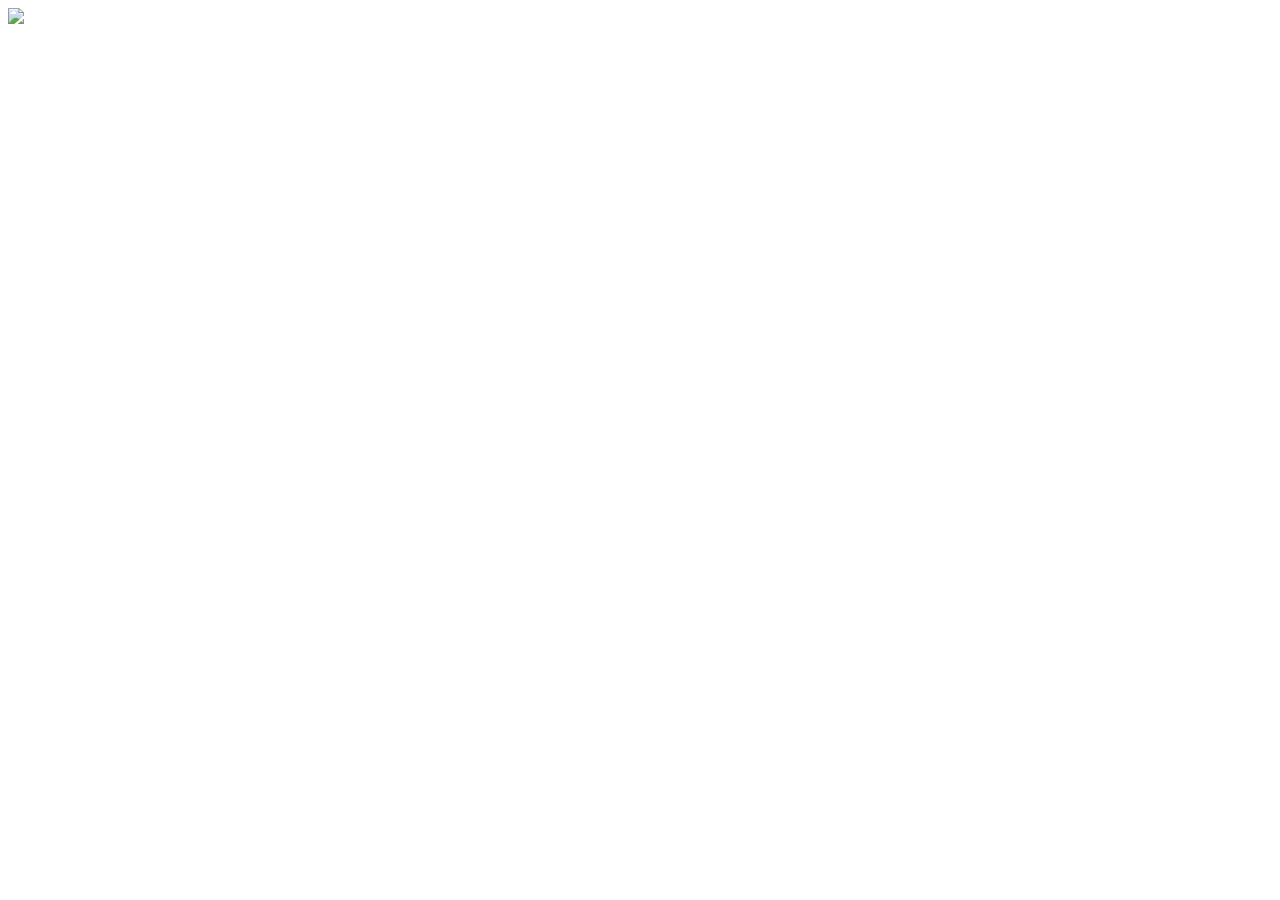
==== index.html @ a526a979 "Rename index to index.html" ====
<!DOCTYPE html>
<html lang="en">
<head>
    <meta charset="UTF-8">
    <meta name="viewport" content="width=device-width, initial-scale=1.0">
    <title>Document</title>
</head>
<body>
    <img src="./kkang.jpg">
</body>
</html>
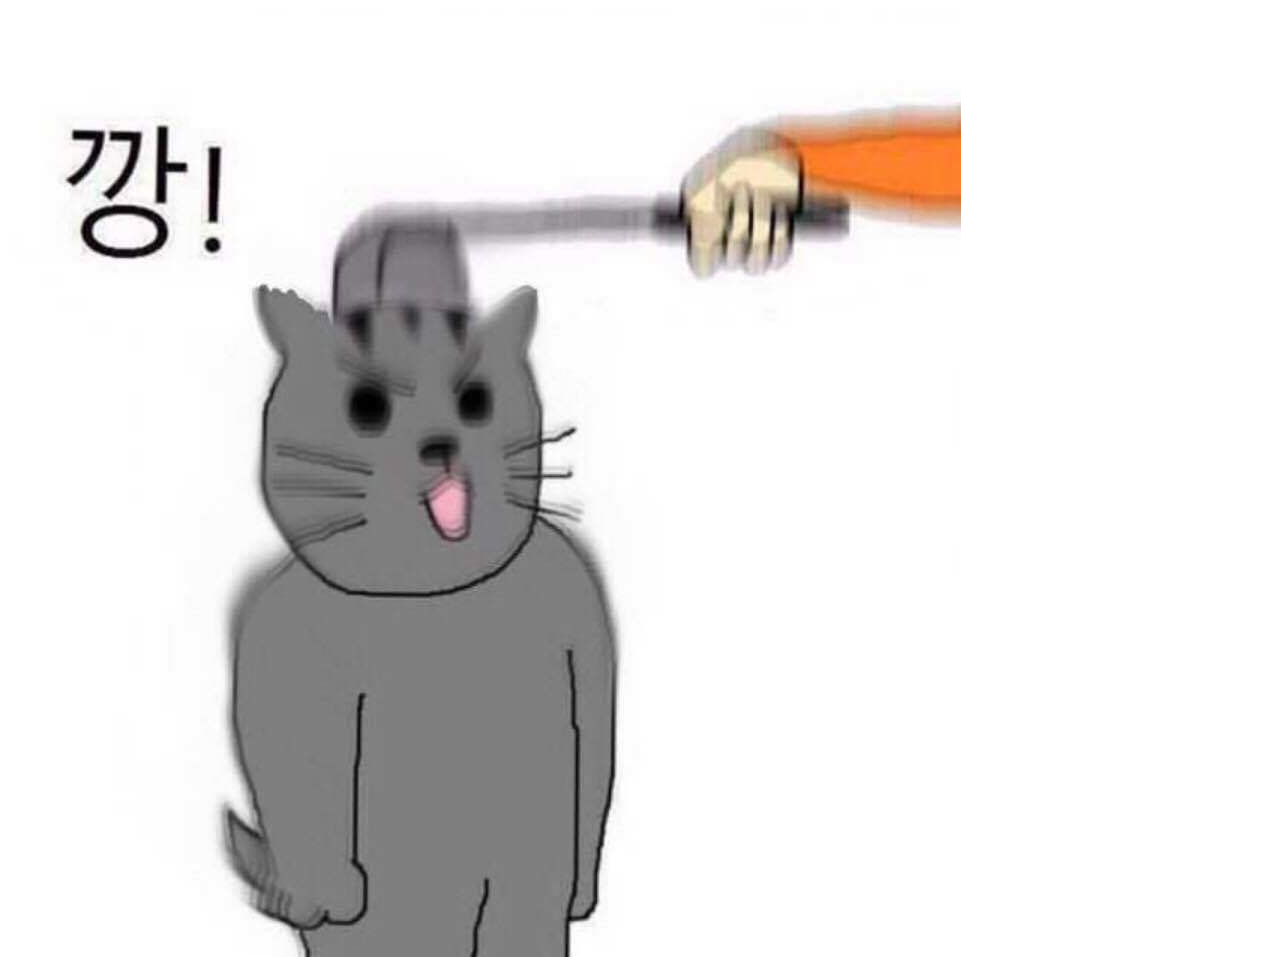
==== commit a8661263: "Update index.html" ====
--- a/index.html
+++ b/index.html
@@ -1,9 +1,14 @@
 <!DOCTYPE html>
-<html lang="en">
+<html lang="ko">
 <head>
     <meta charset="UTF-8">
     <meta name="viewport" content="width=device-width, initial-scale=1.0">
-    <title>Document</title>
+    <meta property="og:url" content="http://z.ducking.kr">
+    <meta property="og:title" content="🎉">
+    <meta property="og:type" content="website">
+    <meta property="og:image" content="">
+    <meta property="og:description" content="🎉">
+    <title>🎉</title>
 </head>
 <body>
     <img src="./kkang.jpg">
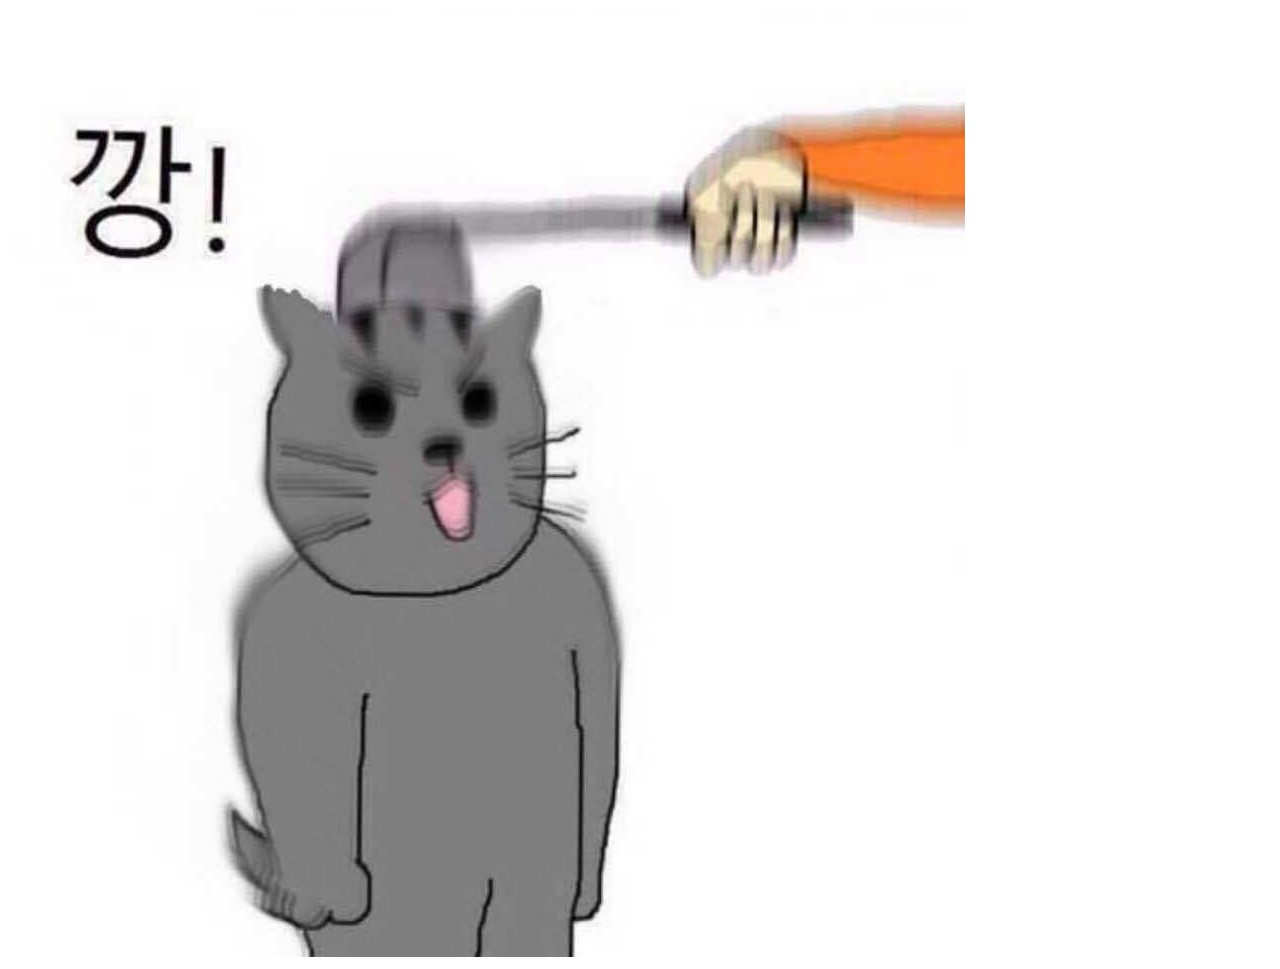
==== commit b105288d: "Update index.html" ====
--- a/index.html
+++ b/index.html
@@ -11,6 +11,7 @@
     <title>🎉</title>
 </head>
 <body>
+    <img src="">
     <img src="./kkang.jpg">
 </body>
 </html>
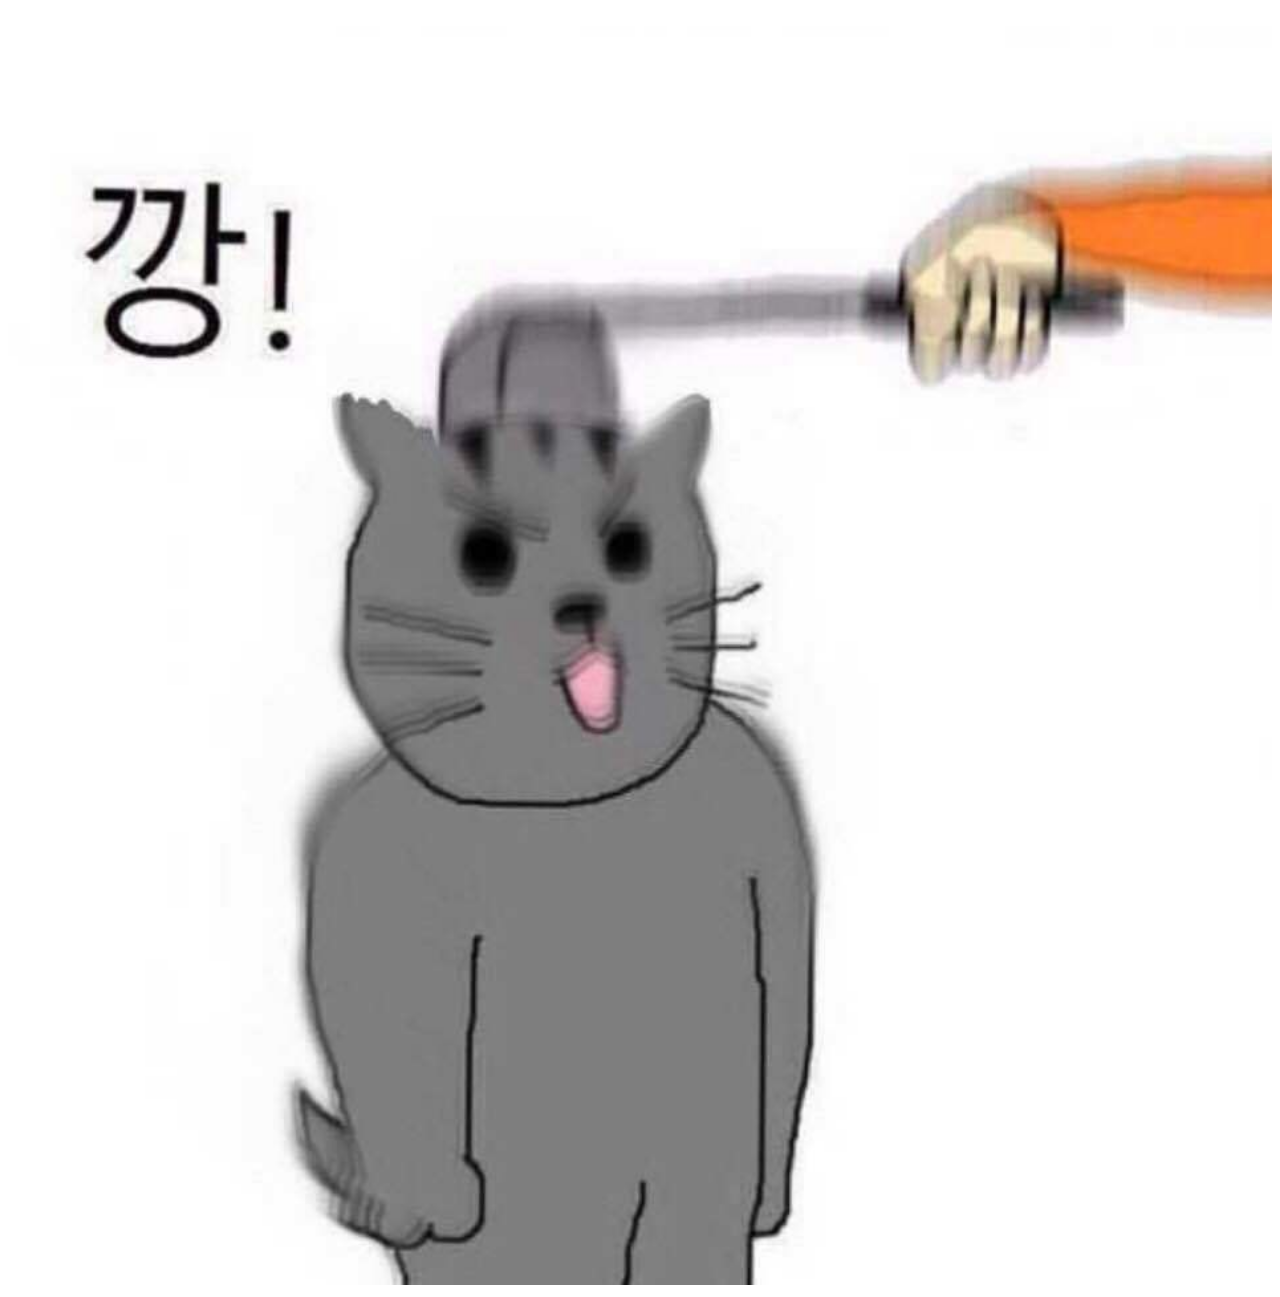
==== commit 9bfff61f: "Update index.html" ====
--- a/index.html
+++ b/index.html
@@ -9,6 +9,9 @@
     <meta property="og:image" content="">
     <meta property="og:description" content="🎉">
     <title>🎉</title>
+    <style>
+        img {width: 100%;}
+    </style>
 </head>
 <body>
     <img src="">
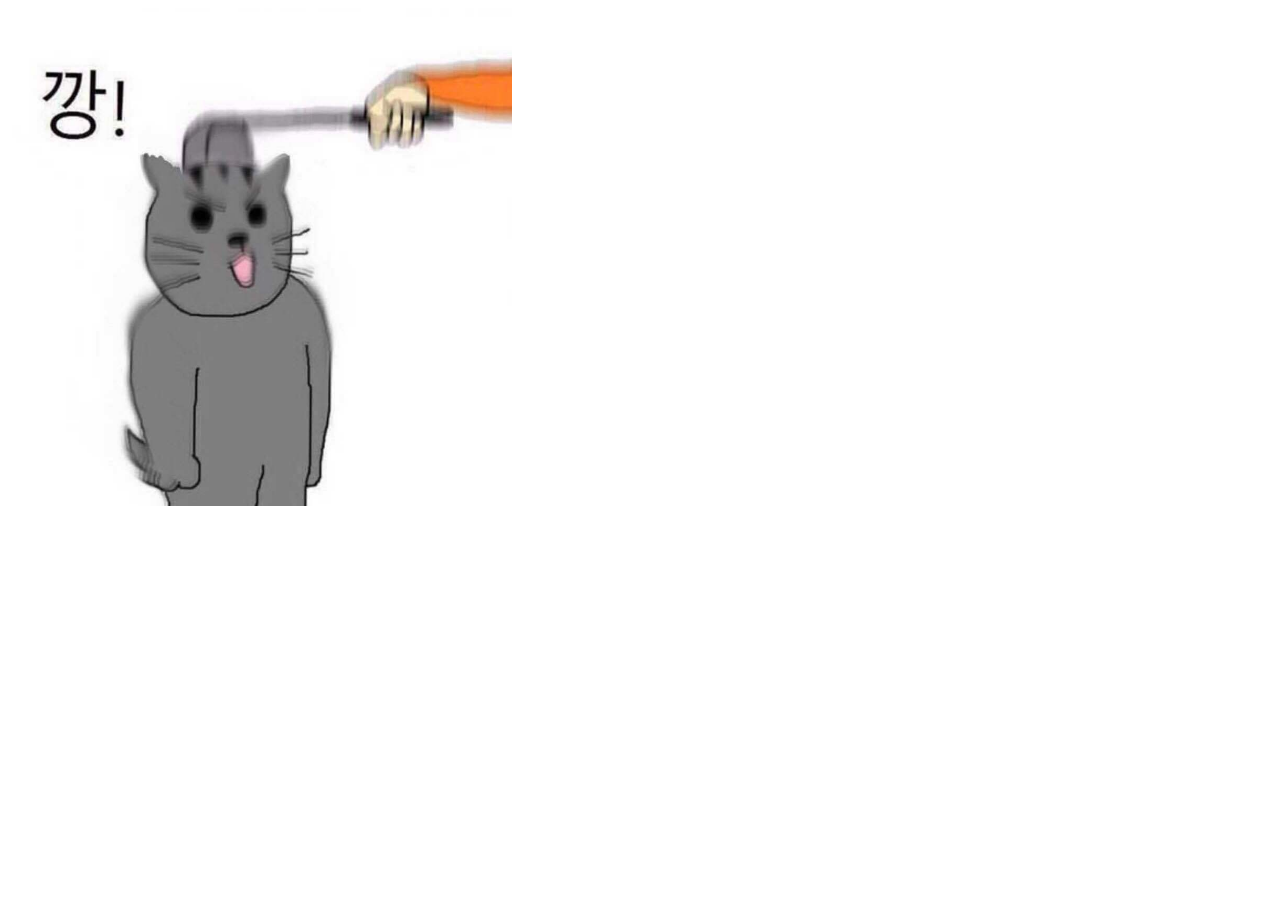
==== commit 11dddb65: "Update index.html" ====
--- a/index.html
+++ b/index.html
@@ -10,7 +10,7 @@
     <meta property="og:description" content="🎉">
     <title>🎉</title>
     <style>
-        img {width: 100%;}
+        img {max-width: 500px; margin: 0 auto;}
     </style>
 </head>
 <body>
